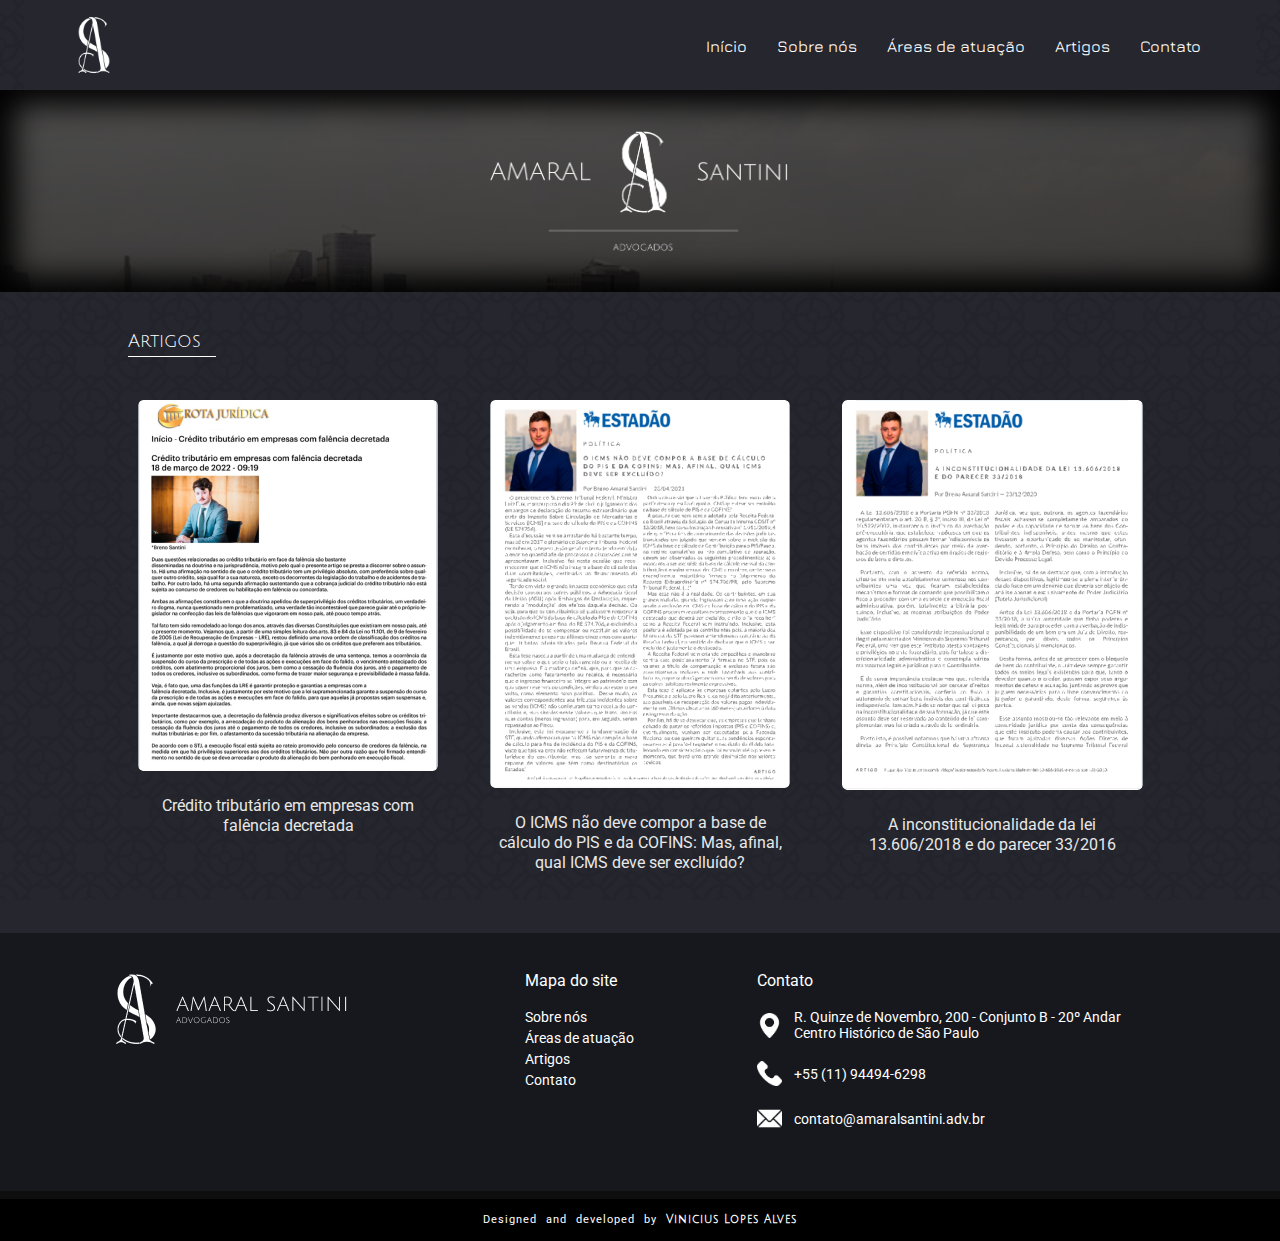
==== pages/artigos.html @ fff8ea06 "internas" ====
<!DOCTYPE html>
<html lang="pt-br">
<head>
    <meta charset="UTF-8">
    <meta http-equiv="X-UA-Compatible" content="IE=edge">
    <meta name="viewport" content="width=device-width, initial-scale=1.0">
    <meta name="author" content="Vinicius Lopes Alves">
    <meta name="keywords" content="direito, justiça, escritório, advocacia são paulo, advogado são paulo, breno amaral santini, amaral santini adv, amaral santini advogados, escritório amaral santini, advogado breno santini">
    <meta name="description" content="O escritório Amaral Santini Advogados foi fundado pelo sócio Breno Amaral Santini para ser um lugar diferente de tudo o que já viu em todos os seus anos de experiência. Aqui visamos um lugar onde a excelência no atendimento aos clientes é a prioridade, onde a ética e a transparência são valores inegociáveis e onde a paixão pelo direito é compartilhada por todos os colaboradores.
    Temos como principal objetivo prestar serviços de consultoria e assessoria jurídica de forma personalizada e eficiente, buscando sempre soluções jurídicas inovadoras e eficazes para os clientes. Com uma equipe especializada e comprometida, o escritório tem como valores a ética, a transparência e a excelência, buscando sempre atender às necessidades de cada cliente de forma única e personalizada. Seja para questões contenciosas ou consultivas, o escritório está preparado para oferecer um atendimento de alta qualidade e buscar soluções estratégicas para os desafios jurídicos apresentados.">
    <meta name="viewport" content="width=device-width, initial-scale=1.0">

    <link rel="apple-touch-icon" sizes="180x180" href="../assets/favicon/apple-touch-icon.png">
    <link rel="icon" type="image/png" sizes="32x32" href="../assets/favicon/favicon-32x32.png">
    <link rel="icon" type="image/png" sizes="16x16" href="../assets/favicon/favicon-16x16.png">
    <link rel="manifest" href="../assets/favicon/site.webmanifest">

    <title>Amaral Santini Advogados</title>

    <link rel="stylesheet" href="../css/reset.css">
    <link rel="stylesheet" href="../css/commom.css">
    <link rel="stylesheet" href="../css/internas.css">


    <link rel="preconnect" href="https://fonts.googleapis.com">
    <link rel="preconnect" href="https://fonts.gstatic.com" crossorigin>
    <link href="https://fonts.googleapis.com/css2?family=Julius+Sans+One&family=Jura:wght@300;500&display=swap&family=Roboto:wght@300&display=swap" rel="stylesheet">
    

</head>
<body>

    <!-- MENU DESKTOP -->
    <nav class="menu-desktop">
        <img src="../assets/logo-branco.png" alt="Amaral Santini Advogados">
        <ul class="menu">
            <li><a href="../index.html">Início</a></li>
            <li><a href="../pages/sobre-nos.html">Sobre nós</a></li>
            <li><span class="areas-de-atuacao">Áreas de atuação</span>
                <ul id="dropdown-menu">
                    <li><a href="../pages/areas-de-atuacao/direito-tributario.html">Direito Tributário</a></li>
                    <li><a href="../pages/areas-de-atuacao/recuperacao-judicial.html">Recuperação Judicial</a></li>
                    <li><a href="../pages/areas-de-atuacao/direito-societario.html">Direito Societário</a></li>
                    <li><a href="../pages/areas-de-atuacao/planejamento-patrimonial-sucessorio.html">Planejamento Patrimonial e Sucessório</a></li>
                    <li><a href="../pages/areas-de-atuacao/direito-civil.html">Direito Civil</a></li>
                    <li><a href="../pages/areas-de-atuacao/direito-trabalhista.html">Direito Trabalhista</a></li>
                </ul>
            </li>
            <li><a href="../pages/artigos.html">Artigos</a></li>
            <li><a href="../pages/contato.html">Contato</a></li> 
        </ul>
    </nav>

    <!-- MENU MOBILE -->
    <nav class="menu-mobile">
        <img src="../assets/logo-branco.png" alt="Amaral Santini Advogados">
        <img src="../assets/hamb-menu.png" alt="Menu" id="menu-toggle">
        <ul class="menu" id="menu-open">
            <li><a href="../index.html">Início</a></li>
            <li><a href="../pages/sobre-nos.html">Sobre nós</a></li>
            <li><span id="open-dropdown-mobile">Áreas de atuação</span>
                <ul id="dropdown-mobile">
                    <li><a href="../pages/areas-de-atuacao/direito-tributario.html">Direito Tributário</a></li>
                    <li><a href="../pages/areas-de-atuacao/recuperacao-judicial.html">Recuperação Judicial</a></li>
                    <li><a href="../pages/areas-de-atuacao/direito-societario.html">Direito Societário</a></li>
                    <li><a href="../pages/areas-de-atuacao/planejamento-patrimonial-sucessorio.html">Planejamento Patrimonial e Sucessório</a></li>
                    <li><a href="../pages/areas-de-atuacao/direito-civil.html">Direito Civil</a></li>
                    <li><a href="../pages/areas-de-atuacao/direito-trabalhista.html">Direito Trabalhista</a></li>
                </ul>
            </li>
            <li><a href="../pages/artigos.html">Artigos</a></li>
            <li><a href="../pages/contato.html">Contato</a></li> 
        </ul>
    </nav>

    <div class="banner">
        <img src="../assets/logo-banner.png" alt="Amaral Santini Advogados">
    </div>

    <div class="container" id="artigos">
        <h1 class="page-title">Artigos</h1>

        <div class="blocos-artigos">
            <a href="https://www.rotajuridica.com.br/artigos/credito-tributario-em-empresas-com-falencia-decretada/" target="_blank">
                <div>
                    <img src="../assets/artigo1.png" alt="Crédito tributário em empresas com falência decretada">
                    <p>Crédito tributário em empresas com falência decretada</p>
                </div>
            </a>
            
            <a href="#" target="_blank">
                <div>
                    <img src="../assets/artigo2.png" alt="O ICMS não deve compor a base de cálculo do PIS e da COFINS: Mas, afinal, qual ICMS deve ser exclluído?">
                    <p>O ICMS não deve compor a base de cálculo do PIS e da COFINS: Mas, afinal, qual ICMS deve ser exclluído?</p>
                </div>
            </a>

            <a href="#" target="_blank">
                <div>
                    <img src="../assets/artigo3.png" alt="A inconstitucionalidade da lei 13.606/2018 e do parecer 33/2016">
                    <p>A inconstitucionalidade da lei 13.606/2018 e do parecer 33/2016</p>
                </div>
            </a>
        </div>
        
    </div>

    <footer>
        <img src="../assets/logo-footer.png" alt="">
        <div class="info">
            <div>
                <h4>Mapa do site</h4>
                <ul>
                    <li><a href="../pages/sobre-nos.html">Sobre nós</a></li>
                    <li><a href="../pages/areas-de-atuacao.html">Áreas de atuação</a></li>
                    <li><a href="../pages/artigos.html">Artigos</a></li>
                    <li><a href="../pages/contato.html">Contato</a></li>
                </ul>
            </div>
            <div>
                <h4>Contato</h4>
                <p><img src="../assets/icons/local.png" alt="Endereço"> <span>R. Quinze de Novembro, 200 - Conjunto B - 20º Andar <br> Centro Histórico de São Paulo</span></p>
                <p><img src="../assets/icons/phone.png" alt="Telefone"> <a href="https://wa.me/5511944946298?text=Ol%C3%A1%2C+obrigado+por+entrar+em+contato+com+o+Escrit%C3%B3rio+de+Advocacia+Amaral+Santini+Advogados.+Estamos+dispon%C3%ADveis+para+atend%C3%AA-lo%28a%29+e+prestar+o+melhor+servi%C3%A7o+jur%C3%ADdico+poss%C3%ADvel.+Por+favor%2C+informe-nos+sobre+a+natureza+do+seu+caso+e+teremos+prazer+em+ajud%C3%A1-lo%28a%29.+Retornaremos+o+mais+breve+poss%C3%ADvel.+Obrigado%21" target="_blank">+55 (11) 94494-6298</a></p>
                <p><img src="../assets/icons/mail.png" alt="E-mail"> <a href="mailto:contato@amaralsantini.adv.br">contato@amaralsantini.adv.br</a></p>
            </div>
        </div>
    </footer>

    <div class="developed">
        <p>Designed and developed by <a href="https://viniciuslopesalves.com.br/" target="_blank">Vinicius Lopes Alves</a></p>
    </div>

    <script src="../lib/jquery/jquery.min.js"></script>
    <script src="../lib/owlCarousel/dist/owl.carousel.min.js"></script>
    <script src="../main.js"></script>
</body>
</html>
---- css/commom.css ----
:root{
    --primary-grey: #25262E;
    --box-shadow: -5px 10px 20px #000;
    --roboto: 'Roboto', sans-serif;
}

body{
    background: var(--primary-grey);
    font-family: 'Jura', sans-serif;
    background-image: url(../assets/textura.png);
    background-attachment: fixed;
    color: #FFFFFF;
}

.container{
    width: 80%;
    max-width: 1200px;
    margin: 0 auto;
}

.page-title{
    font-size: 18px;
    margin-bottom: 40px;
    position: relative;
    width: fit-content;
    font-family: 'Julius Sans One', sans-serif;
    margin-top: 40px;
}
.page-title::after{
    content: '';
    position: absolute;
    top: 130%;
    left: 0;
    width: 120%;
    height: 1px;
    background: #FFF;
}

/* .menu-desktop */
.menu-mobile{
    display: none;
}
.menu-desktop{
    background: var(--primary-grey);
    display: flex;
    justify-content: space-between;
    align-items: center;
    width: 90%;
    padding: 0 40px;
    margin: 0 auto;
    height: 90px;
    max-width: 1200px;
}
.menu-desktop img{
    width: 100%;
    height: auto;
    max-width: 60px;
}

.menu{
    list-style:none;
    float:left;
    height: 99%;
    display: flex;
    justify-content: space-between;
    align-items: center;
    position: relative;
    font-weight: 500;
}
.menu li{
    position:relative;
    float:left;
    height: 99%;
    padding: 0 5px;
}
.menu li a, .areas-de-atuacao{
    color:#FFF;
    text-decoration:none;
    padding: 5px 10px;
    display:block;
    height: 90%;
    display: flex;
    justify-content: center;
    align-items: center;
    cursor: pointer;
}

.menu li a:hover, .areas-de-atuacao:hover{
    background:#0C0C0C;
    color:#fff;
}
.menu #dropdown-menu{
    position:absolute;
    left:-13%;
    background-color: var(--primary-grey);
    z-index: 999;
    top: 100%;
    display:none;
}
.menu li:hover #dropdown-menu, .menu li.over #dropdown-menu{display:block;}
.menu #dropdown-menu li{
    display:block;
    width: 250px;
    text-align: center;
    line-height: 20px;
    padding: 10px 0;
    height: 100%;
}
.menu #dropdown-menu li:hover{
    background:#0C0C0C;
}

@media (max-width: 940px) {
    .menu-desktop{
        font-size: 13px;
    }
}
@media (max-width: 740px) {
    .menu-desktop{
        display: none;
    }
    
    .menu-mobile{
        display: flex;
        padding: 10px 40px;
        justify-content: space-between;
        align-items: center;
        position: relative;
    }
    .menu-mobile img:nth-child(1){
        width: 40px;
        height: fit-content;
    }
    .menu-mobile img:nth-child(2){
        width: 30px;
        height: fit-content;
    }
    .menu-mobile #menu-open{
        flex-direction: column;
        position: absolute;
        top: 60px;
        left: 0;
        width: 100%;
        height: fit-content;
        background: var(--primary-grey);
        z-index: 999;
    }
    .menu-mobile ul li{
        width: 100%;
    }
    .menu-mobile ul li a, .menu-mobile ul li span{
        width: 100%;
        padding: 20px 0;
        display: block;
        text-align: center;
    }
    #dropdown-mobile{
        display: none;
        background: #000000ef;
        display: flex;
        flex-direction: column;
    }
    #dropdown-mobile a{
        width: 100%;
        padding: 10px 0;
        position: inherit;
    }
    #menu-open {
        display: none;
    }
    #menu-open.show {
        display: flex;
    }
    #dropdown-mobile {
        display: none;
    }
    #dropdown-mobile.submenumobileshow {
        display: flex;
    }
}

/* FOOTER */
footer{
    background: #16181E;
    padding: 40px;
    display: flex;
    justify-content: space-around;
    align-items: flex-start;
    font-family: var(--roboto);
}
footer .info{
    display: flex;
    justify-content: space-around;
    align-items: flex-start;
    width: 60%;
}
footer h4{
    font-size: 16px;
}
footer p{
    font-size: 14px;
    line-height: 16px;
    margin: 20px 0;
    display: flex;
    justify-content: flex-start;
    align-items: center;
}
footer a{
    text-decoration: none;
    color: #FFFFFF;
}
footer a:hover{
    color: rgb(179, 179, 179);
}

footer ul{
    margin-top: 20px;
}
footer li{
    font-size: 14px;
    line-height: 16px;
    margin-top: 5px;
}
footer p img{
    display: inline-block;
    max-width: 25px;
    margin-right: 12px;
}

@media (max-width: 940px) {
    footer{
        flex-direction: column;
        justify-content: center;
        align-items: center;
    }
    footer .info{
        align-self: center;
        width: 100%;
        margin-top: 40px;
    }
}
@media (max-width: 640px) {
    footer .info{
        flex-direction: column;
        align-self: center;
        justify-content: center;
        width: 100%;
        margin-top: 40px;
    }

    footer .info div{
        flex-direction: column;
        align-self: center;
        justify-content: center;
        width: 100%;
        margin-top: 40px;
    }

    footer .info div:nth-child(1){
        display: flex;
        flex-direction: row;
        justify-content: space-around;
        align-items: center;
        width: 100%;
        margin-top: 0;
        padding: 0;
    }
    footer ul{
        margin-top: 0;
    }
}


/* developed by */
.developed{
    font-family: var(--roboto);
    background: #000000;
    border-top: 8px solid #0E0E0E;
    padding: 15px;
    font-size: 11px;
    word-spacing: 5px;
    letter-spacing: 1px;
    text-align: center;
}
.developed a{
    color: #FFFFFF;
    text-decoration: none;
    word-spacing: 0;
    font-family: 'Julius Sans One', sans-serif;
    font-weight: bold;
}
.developed a:hover{
    color: #D3A01F;
}
---- css/internas.css ----
.banner{
    height: fit-content;
    padding: 40px 0;
    background: #000000;
    background-image: linear-gradient(to bottom, rgba(0, 0, 0, 0.639), rgba(0, 0, 0, 0.895)), url(../assets/sp-bg.jpg);
    background-size: cover;
    background-repeat: no-repeat;
    background-position: bottom;
    background-attachment: fixed;
    box-shadow: inset 0 0 30px 15px rgb(0, 0, 0);
}
.banner img{
    width: 60%;
    max-width: 300px;
    margin: 0 auto;
    display: block;
}

/* SOBRE NOS */
#sobre-nos .escritorio p{
    margin-top: 20px;
}

#sobre-nos .equipe{
    display: flex;
    flex-direction: column;
    align-items: center;
    font-family: var(--roboto);
    margin: 60px 0;
}
#sobre-nos .equipe .nome{
    font-weight: bold;
    margin-top: 10px;
}
#sobre-nos .equipe .area{
    font-size: 14px;
    margin-top: 5px;
}
#sobre-nos .equipe img{
    width: 40%;
    max-width: 200px;
}
#sobre-nos #open-popup-sobre{
    margin-top: 15px;
    color: #E8E8E8;
    border: 1px solid #E8E8E8;
    text-decoration: none;
    padding: 5px 15px;
    border-radius: 15px;
    width: fit-content;
    font-weight: bold;
    box-shadow: var(--box-shadow);
    cursor: pointer;
    font-size: 14px;
}
#sobre-nos #open-popup-sobre:hover{
    color: #0C0C0C;
    background: #E8E8E8;
    box-shadow: 5px 5px 20px #000;
    transition: .2s;
}
#sobre-nos #popup-sobre{
    font-family: var(--roboto);
    font-weight: bold;
    line-height: 20px;
    position: fixed;
    z-index: 999;
    top: 25%;
    background: #ffffffe6;
    color: #000000;
    width: 60%;
    max-width: 700px;
    max-height: 40%;
    overflow: auto;
    padding: 40px;
    padding-top: 50px;
    border-radius: 15px;
    display: none;
}
#sobre-nos #popup-sobre p {
    margin-top: 10px;
}
#sobre-nos #close-popup{
    position: absolute;
    top: 5%;
    right: 5%;
    cursor: pointer;
    font-weight: bold;
    padding: 5px 10px;
}

/* ARTIGOS */
#artigos a{
    color: #E8E8E8;
    text-decoration: none;
    font-family: var(--roboto);
    line-height: 20px;
    border-radius: 15px;
    padding: 10px;
    padding-bottom: 20px;
}
#artigos a:hover{
    background: #000000;
    transition: .5s;
}
#artigos .blocos-artigos{
    display: flex;
    justify-content: space-between;
    flex-wrap: wrap;
    margin-bottom: 40px;
    text-align: center;
    gap: 20px;
}

#artigos .blocos-artigos div{
    max-width: 300px;
}
#artigos .blocos-artigos img{
    margin-bottom: 20px;
    max-width: 300pc;
}

@media (max-width: 850px) {
    #artigos .blocos-artigos{
        justify-content: center;
        gap: 60px;
    }
}

/* CONTATO */
#contato div a{
    display: flex;
    justify-content: center;
    align-items: center;
    background: #0C0C0C;
    width: 80%;
    max-width: 522px;
    margin: 20px auto;
    padding: 20px 40px;
    color: #FFFFFF;
    text-decoration: none
}

#contato div a:hover{
    background: #0c0c0c87;
    color: #FFFFFF;
    transition: .5s;
}

#contato div a img{
    margin-right: 40px;
}

#contato .local{
    width: 100%;
    max-width: 600px;
    font-family: var(--roboto);
    line-height: 20px;
    font-weight: bold;
    margin: 40px auto;
    text-align: center;
}
#contato iframe{
    margin-bottom: 20px;
    display: block;
    max-width: 100%;
}
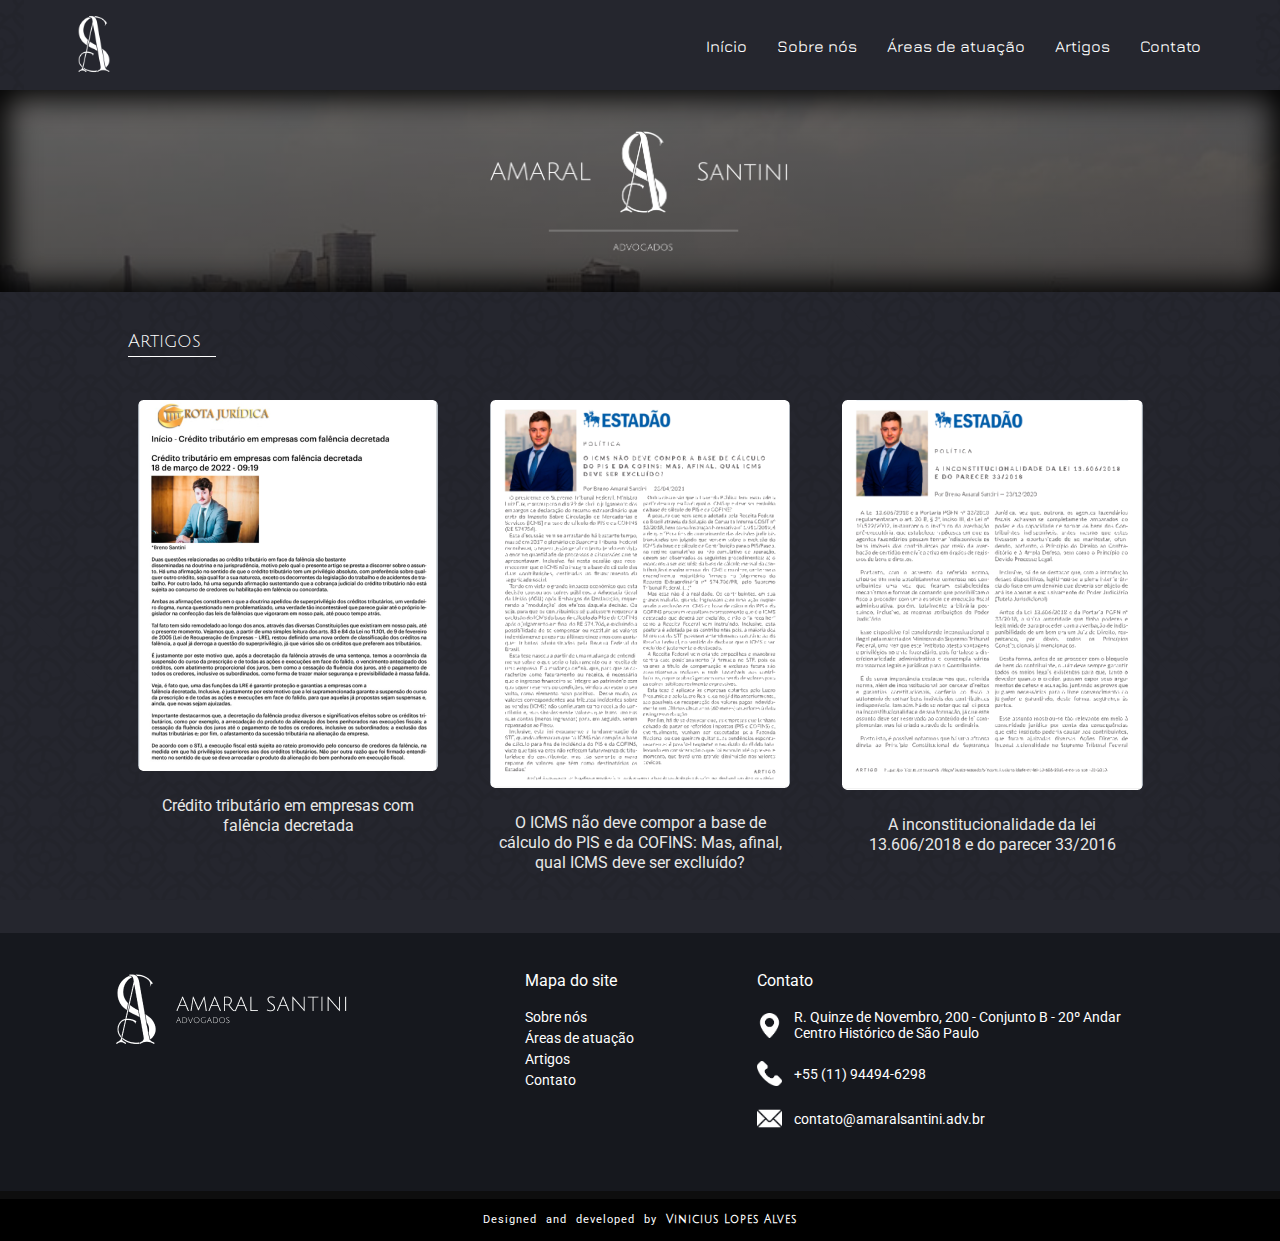
==== commit a4562397: "link na logo" ====
--- a/pages/artigos.html
+++ b/pages/artigos.html
@@ -32,7 +32,9 @@
 
     <!-- MENU DESKTOP -->
     <nav class="menu-desktop">
-        <img src="../assets/logo-branco.png" alt="Amaral Santini Advogados">
+        <a href="../index.html">
+            <img src="../assets/logo-branco.png" alt="Amaral Santini Advogados">
+        </a>
         <ul class="menu">
             <li><a href="../index.html">Início</a></li>
             <li><a href="../pages/sobre-nos.html">Sobre nós</a></li>
@@ -53,7 +55,9 @@
 
     <!-- MENU MOBILE -->
     <nav class="menu-mobile">
-        <img src="../assets/logo-branco.png" alt="Amaral Santini Advogados">
+        <a href="../index.html">
+            <img src="../assets/logo-branco.png" alt="Amaral Santini Advogados">
+        </a>
         <img src="../assets/hamb-menu.png" alt="Menu" id="menu-toggle">
         <ul class="menu" id="menu-open">
             <li><a href="../index.html">Início</a></li>
--- a/css/internas.css
+++ b/css/internas.css
@@ -2,12 +2,12 @@
     height: fit-content;
     padding: 40px 0;
     background: #000000;
-    background-image: linear-gradient(to bottom, rgba(0, 0, 0, 0.639), rgba(0, 0, 0, 0.895)), url(../assets/sp-bg.jpg);
+    background-image: linear-gradient(to bottom, rgba(0, 0, 0, 0.534), rgba(0, 0, 0, 0.895)), url(../assets/sp-bg.jpg);
     background-size: cover;
     background-repeat: no-repeat;
     background-position: bottom;
     background-attachment: fixed;
-    box-shadow: inset 0 0 30px 15px rgb(0, 0, 0);
+    box-shadow: inset 0 0 30px 8px rgb(0, 0, 0);
 }
 .banner img{
     width: 60%;
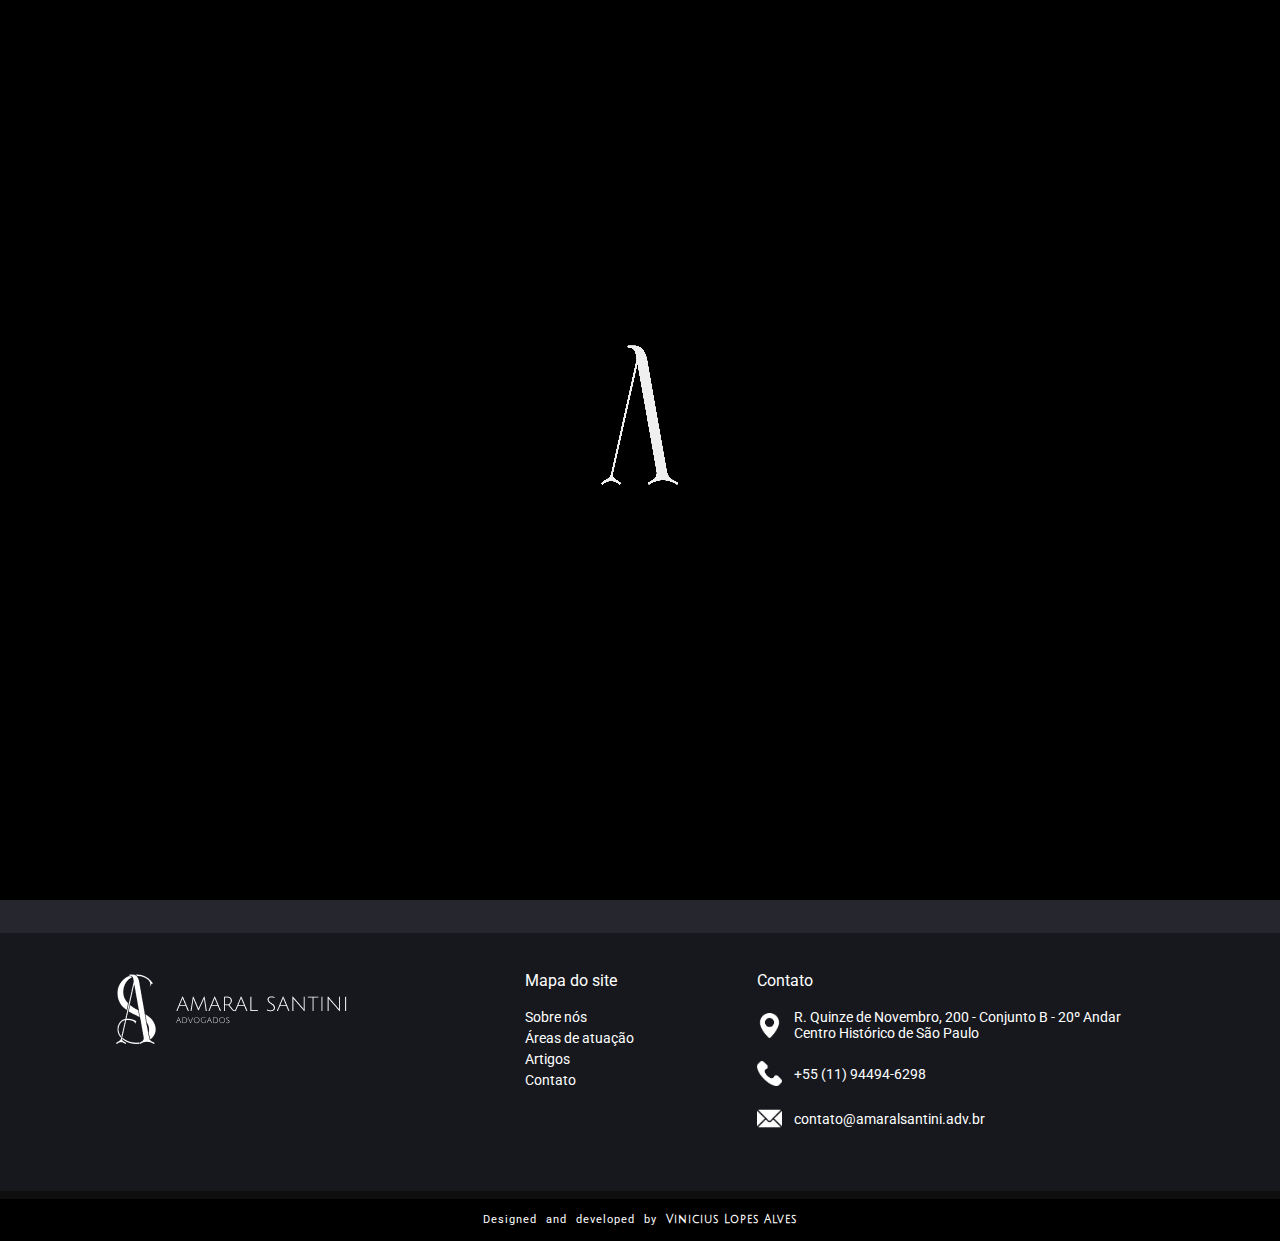
==== commit 306173cb: "pronto" ====
--- a/pages/artigos.html
+++ b/pages/artigos.html
@@ -1,12 +1,15 @@
 <!DOCTYPE html>
 <html lang="pt-br">
+
 <head>
     <meta charset="UTF-8">
     <meta http-equiv="X-UA-Compatible" content="IE=edge">
     <meta name="viewport" content="width=device-width, initial-scale=1.0">
     <meta name="author" content="Vinicius Lopes Alves">
-    <meta name="keywords" content="direito, justiça, escritório, advocacia são paulo, advogado são paulo, breno amaral santini, amaral santini adv, amaral santini advogados, escritório amaral santini, advogado breno santini">
-    <meta name="description" content="O escritório Amaral Santini Advogados foi fundado pelo sócio Breno Amaral Santini para ser um lugar diferente de tudo o que já viu em todos os seus anos de experiência. Aqui visamos um lugar onde a excelência no atendimento aos clientes é a prioridade, onde a ética e a transparência são valores inegociáveis e onde a paixão pelo direito é compartilhada por todos os colaboradores.
+    <meta name="keywords"
+        content="direito, justiça, escritório, advocacia são paulo, advogado são paulo, breno amaral santini, amaral santini adv, amaral santini advogados, escritório amaral santini, advogado breno santini">
+    <meta name="description"
+        content="O escritório Amaral Santini Advogados foi fundado pelo sócio Breno Amaral Santini para ser um lugar diferente de tudo o que já viu em todos os seus anos de experiência. Aqui visamos um lugar onde a excelência no atendimento aos clientes é a prioridade, onde a ética e a transparência são valores inegociáveis e onde a paixão pelo direito é compartilhada por todos os colaboradores.
     Temos como principal objetivo prestar serviços de consultoria e assessoria jurídica de forma personalizada e eficiente, buscando sempre soluções jurídicas inovadoras e eficazes para os clientes. Com uma equipe especializada e comprometida, o escritório tem como valores a ética, a transparência e a excelência, buscando sempre atender às necessidades de cada cliente de forma única e personalizada. Seja para questões contenciosas ou consultivas, o escritório está preparado para oferecer um atendimento de alta qualidade e buscar soluções estratégicas para os desafios jurídicos apresentados.">
     <meta name="viewport" content="width=device-width, initial-scale=1.0">
 
@@ -20,122 +23,150 @@
     <link rel="stylesheet" href="../css/reset.css">
     <link rel="stylesheet" href="../css/commom.css">
     <link rel="stylesheet" href="../css/internas.css">
+    <link rel="stylesheet" href="../css/loading.css">
 
 
     <link rel="preconnect" href="https://fonts.googleapis.com">
     <link rel="preconnect" href="https://fonts.gstatic.com" crossorigin>
-    <link href="https://fonts.googleapis.com/css2?family=Julius+Sans+One&family=Jura:wght@300;500&display=swap&family=Roboto:wght@300&display=swap" rel="stylesheet">
-    
+    <link
+        href="https://fonts.googleapis.com/css2?family=Julius+Sans+One&family=Jura:wght@300;500&display=swap&family=Roboto:wght@300&display=swap"
+        rel="stylesheet">
+
 
 </head>
+
 <body>
 
-    <!-- MENU DESKTOP -->
-    <nav class="menu-desktop">
-        <a href="../index.html">
-            <img src="../assets/logo-branco.png" alt="Amaral Santini Advogados">
-        </a>
-        <ul class="menu">
-            <li><a href="../index.html">Início</a></li>
-            <li><a href="../pages/sobre-nos.html">Sobre nós</a></li>
-            <li><span class="areas-de-atuacao">Áreas de atuação</span>
-                <ul id="dropdown-menu">
-                    <li><a href="../pages/areas-de-atuacao/direito-tributario.html">Direito Tributário</a></li>
-                    <li><a href="../pages/areas-de-atuacao/recuperacao-judicial.html">Recuperação Judicial</a></li>
-                    <li><a href="../pages/areas-de-atuacao/direito-societario.html">Direito Societário</a></li>
-                    <li><a href="../pages/areas-de-atuacao/planejamento-patrimonial-sucessorio.html">Planejamento Patrimonial e Sucessório</a></li>
-                    <li><a href="../pages/areas-de-atuacao/direito-civil.html">Direito Civil</a></li>
-                    <li><a href="../pages/areas-de-atuacao/direito-trabalhista.html">Direito Trabalhista</a></li>
-                </ul>
-            </li>
-            <li><a href="../pages/artigos.html">Artigos</a></li>
-            <li><a href="../pages/contato.html">Contato</a></li> 
-        </ul>
-    </nav>
-
-    <!-- MENU MOBILE -->
-    <nav class="menu-mobile">
-        <a href="../index.html">
-            <img src="../assets/logo-branco.png" alt="Amaral Santini Advogados">
-        </a>
-        <img src="../assets/hamb-menu.png" alt="Menu" id="menu-toggle">
-        <ul class="menu" id="menu-open">
-            <li><a href="../index.html">Início</a></li>
-            <li><a href="../pages/sobre-nos.html">Sobre nós</a></li>
-            <li><span id="open-dropdown-mobile">Áreas de atuação</span>
-                <ul id="dropdown-mobile">
-                    <li><a href="../pages/areas-de-atuacao/direito-tributario.html">Direito Tributário</a></li>
-                    <li><a href="../pages/areas-de-atuacao/recuperacao-judicial.html">Recuperação Judicial</a></li>
-                    <li><a href="../pages/areas-de-atuacao/direito-societario.html">Direito Societário</a></li>
-                    <li><a href="../pages/areas-de-atuacao/planejamento-patrimonial-sucessorio.html">Planejamento Patrimonial e Sucessório</a></li>
-                    <li><a href="../pages/areas-de-atuacao/direito-civil.html">Direito Civil</a></li>
-                    <li><a href="../pages/areas-de-atuacao/direito-trabalhista.html">Direito Trabalhista</a></li>
-                </ul>
-            </li>
-            <li><a href="../pages/artigos.html">Artigos</a></li>
-            <li><a href="../pages/contato.html">Contato</a></li> 
-        </ul>
-    </nav>
-
-    <div class="banner">
-        <img src="../assets/logo-banner.png" alt="Amaral Santini Advogados">
+    <div class="loading">
+        <video autoplay loop muted>
+            <source src="../assets/loading-logo.mp4" type="video/mp4">
+        </video>
+        <div class="loading-text">
+            <p>Carregando...</p>
+            <div class="cover-loading"></div>
+        </div>
     </div>
 
-    <div class="container" id="artigos">
-        <h1 class="page-title">Artigos</h1>
+    <div class="page-content">
+        <!-- MENU DESKTOP -->
+        <nav class="menu-desktop">
+            <a href="../index.html">
+                <img src="../assets/logo-branco.png" alt="Amaral Santini Advogados">
+            </a>
+            <ul class="menu">
+                <li><a href="../index.html">Início</a></li>
+                <li><a href="../pages/sobre-nos.html">Sobre nós</a></li>
+                <li><span class="areas-de-atuacao">Áreas de atuação</span>
+                    <ul id="dropdown-menu">
+                        <li><a href="../pages/areas-de-atuacao/direito-tributario.html">Direito Tributário</a></li>
+                        <li><a href="../pages/areas-de-atuacao/recuperacao-judicial.html">Recuperação Judicial</a></li>
+                        <li><a href="../pages/areas-de-atuacao/direito-societario.html">Direito Societário</a></li>
+                        <li><a href="../pages/areas-de-atuacao/planejamento-patrimonial-sucessorio.html">Planejamento
+                                Patrimonial e Sucessório</a></li>
+                        <li><a href="../pages/areas-de-atuacao/direito-civil.html">Direito Civil</a></li>
+                        <li><a href="../pages/areas-de-atuacao/direito-trabalhista.html">Direito Trabalhista</a></li>
+                    </ul>
+                </li>
+                <li><a href="../pages/artigos.html">Artigos</a></li>
+                <li><a href="../pages/contato.html">Contato</a></li>
+            </ul>
+        </nav>
 
-        <div class="blocos-artigos">
-            <a href="https://www.rotajuridica.com.br/artigos/credito-tributario-em-empresas-com-falencia-decretada/" target="_blank">
+        <!-- MENU MOBILE -->
+        <nav class="menu-mobile">
+            <a href="../index.html">
+                <img src="../assets/logo-branco.png" alt="Amaral Santini Advogados">
+            </a>
+            <img src="../assets/hamb-menu.png" alt="Menu" id="menu-toggle">
+            <ul class="menu" id="menu-open">
+                <li><a href="../index.html">Início</a></li>
+                <li><a href="../pages/sobre-nos.html">Sobre nós</a></li>
+                <li><span id="open-dropdown-mobile">Áreas de atuação</span>
+                    <ul id="dropdown-mobile">
+                        <li><a href="../pages/areas-de-atuacao/direito-tributario.html">Direito Tributário</a></li>
+                        <li><a href="../pages/areas-de-atuacao/recuperacao-judicial.html">Recuperação Judicial</a></li>
+                        <li><a href="../pages/areas-de-atuacao/direito-societario.html">Direito Societário</a></li>
+                        <li><a href="../pages/areas-de-atuacao/planejamento-patrimonial-sucessorio.html">Planejamento
+                                Patrimonial e Sucessório</a></li>
+                        <li><a href="../pages/areas-de-atuacao/direito-civil.html">Direito Civil</a></li>
+                        <li><a href="../pages/areas-de-atuacao/direito-trabalhista.html">Direito Trabalhista</a></li>
+                    </ul>
+                </li>
+                <li><a href="../pages/artigos.html">Artigos</a></li>
+                <li><a href="../pages/contato.html">Contato</a></li>
+            </ul>
+        </nav>
+
+        <div class="banner">
+            <img src="../assets/logo-banner.png" alt="Amaral Santini Advogados">
+        </div>
+
+        <div class="container" id="artigos">
+            <h1 class="page-title">Artigos</h1>
+
+            <div class="blocos-artigos">
+                <a href="https://www.rotajuridica.com.br/artigos/credito-tributario-em-empresas-com-falencia-decretada/"
+                    target="_blank">
+                    <div>
+                        <img src="../assets/artigo1.png" alt="Crédito tributário em empresas com falência decretada">
+                        <p>Crédito tributário em empresas com falência decretada</p>
+                    </div>
+                </a>
+
+                <a href="#" target="_blank">
+                    <div>
+                        <img src="../assets/artigo2.png"
+                            alt="O ICMS não deve compor a base de cálculo do PIS e da COFINS: Mas, afinal, qual ICMS deve ser exclluído?">
+                        <p>O ICMS não deve compor a base de cálculo do PIS e da COFINS: Mas, afinal, qual ICMS deve ser
+                            exclluído?</p>
+                    </div>
+                </a>
+
+                <a href="#" target="_blank">
+                    <div>
+                        <img src="../assets/artigo3.png"
+                            alt="A inconstitucionalidade da lei 13.606/2018 e do parecer 33/2016">
+                        <p>A inconstitucionalidade da lei 13.606/2018 e do parecer 33/2016</p>
+                    </div>
+                </a>
+            </div>
+
+        </div>
+
+        <footer>
+            <img src="../assets/logo-footer.png" alt="">
+            <div class="info">
                 <div>
-                    <img src="../assets/artigo1.png" alt="Crédito tributário em empresas com falência decretada">
-                    <p>Crédito tributário em empresas com falência decretada</p>
+                    <h4>Mapa do site</h4>
+                    <ul>
+                        <li><a href="../pages/sobre-nos.html">Sobre nós</a></li>
+                        <li><a href="../pages/areas-de-atuacao.html">Áreas de atuação</a></li>
+                        <li><a href="../pages/artigos.html">Artigos</a></li>
+                        <li><a href="../pages/contato.html">Contato</a></li>
+                    </ul>
                 </div>
-            </a>
-            
-            <a href="#" target="_blank">
                 <div>
-                    <img src="../assets/artigo2.png" alt="O ICMS não deve compor a base de cálculo do PIS e da COFINS: Mas, afinal, qual ICMS deve ser exclluído?">
-                    <p>O ICMS não deve compor a base de cálculo do PIS e da COFINS: Mas, afinal, qual ICMS deve ser exclluído?</p>
+                    <h4>Contato</h4>
+                    <p><img src="../assets/icons/local.png" alt="Endereço"> <span>R. Quinze de Novembro, 200 - Conjunto
+                            B - 20º Andar <br> Centro Histórico de São Paulo</span></p>
+                    <p><img src="../assets/icons/phone.png" alt="Telefone"> <a
+                            href="https://wa.me/5511944946298?text=Ol%C3%A1%2C+obrigado+por+entrar+em+contato+com+o+Escrit%C3%B3rio+de+Advocacia+Amaral+Santini+Advogados.+Estamos+dispon%C3%ADveis+para+atend%C3%AA-lo%28a%29+e+prestar+o+melhor+servi%C3%A7o+jur%C3%ADdico+poss%C3%ADvel.+Por+favor%2C+informe-nos+sobre+a+natureza+do+seu+caso+e+teremos+prazer+em+ajud%C3%A1-lo%28a%29.+Retornaremos+o+mais+breve+poss%C3%ADvel.+Obrigado%21"
+                            target="_blank">+55 (11) 94494-6298</a></p>
+                    <p><img src="../assets/icons/mail.png" alt="E-mail"> <a
+                            href="mailto:contato@amaralsantini.adv.br">contato@amaralsantini.adv.br</a></p>
                 </div>
-            </a>
+            </div>
+        </footer>
 
-            <a href="#" target="_blank">
-                <div>
-                    <img src="../assets/artigo3.png" alt="A inconstitucionalidade da lei 13.606/2018 e do parecer 33/2016">
-                    <p>A inconstitucionalidade da lei 13.606/2018 e do parecer 33/2016</p>
-                </div>
-            </a>
+        <div class="developed">
+            <p>Designed and developed by <a href="https://viniciuslopesalves.com.br/" target="_blank">Vinicius Lopes
+                    Alves</a></p>
         </div>
-        
-    </div>
-
-    <footer>
-        <img src="../assets/logo-footer.png" alt="">
-        <div class="info">
-            <div>
-                <h4>Mapa do site</h4>
-                <ul>
-                    <li><a href="../pages/sobre-nos.html">Sobre nós</a></li>
-                    <li><a href="../pages/areas-de-atuacao.html">Áreas de atuação</a></li>
-                    <li><a href="../pages/artigos.html">Artigos</a></li>
-                    <li><a href="../pages/contato.html">Contato</a></li>
-                </ul>
-            </div>
-            <div>
-                <h4>Contato</h4>
-                <p><img src="../assets/icons/local.png" alt="Endereço"> <span>R. Quinze de Novembro, 200 - Conjunto B - 20º Andar <br> Centro Histórico de São Paulo</span></p>
-                <p><img src="../assets/icons/phone.png" alt="Telefone"> <a href="https://wa.me/5511944946298?text=Ol%C3%A1%2C+obrigado+por+entrar+em+contato+com+o+Escrit%C3%B3rio+de+Advocacia+Amaral+Santini+Advogados.+Estamos+dispon%C3%ADveis+para+atend%C3%AA-lo%28a%29+e+prestar+o+melhor+servi%C3%A7o+jur%C3%ADdico+poss%C3%ADvel.+Por+favor%2C+informe-nos+sobre+a+natureza+do+seu+caso+e+teremos+prazer+em+ajud%C3%A1-lo%28a%29.+Retornaremos+o+mais+breve+poss%C3%ADvel.+Obrigado%21" target="_blank">+55 (11) 94494-6298</a></p>
-                <p><img src="../assets/icons/mail.png" alt="E-mail"> <a href="mailto:contato@amaralsantini.adv.br">contato@amaralsantini.adv.br</a></p>
-            </div>
-        </div>
-    </footer>
-
-    <div class="developed">
-        <p>Designed and developed by <a href="https://viniciuslopesalves.com.br/" target="_blank">Vinicius Lopes Alves</a></p>
     </div>
 
     <script src="../lib/jquery/jquery.min.js"></script>
     <script src="../lib/owlCarousel/dist/owl.carousel.min.js"></script>
     <script src="../main.js"></script>
 </body>
-</html>
+
+</html>--- a/css/internas.css
+++ b/css/internas.css
@@ -1,13 +1,17 @@
 .banner{
     height: fit-content;
     padding: 40px 0;
-    background: #000000;
     background-image: linear-gradient(to bottom, rgba(0, 0, 0, 0.534), rgba(0, 0, 0, 0.895)), url(../assets/sp-bg.jpg);
     background-size: cover;
     background-repeat: no-repeat;
     background-position: bottom;
     background-attachment: fixed;
     box-shadow: inset 0 0 30px 8px rgb(0, 0, 0);
+}
+@media (max-width: 750px) {
+    .banner{
+        background-attachment: local;
+    }
 }
 .banner img{
     width: 60%;
--- a/css/loading.css
+++ b/css/loading.css
@@ -0,0 +1,43 @@
+/* LOADING */
+.loading{
+    position: fixed;
+    top: 0;
+    left: 0;
+    width: 100%;
+    height: 100%;
+    background-color: #000000;
+    z-index: 9999;
+    display: flex;
+    flex-direction: column;
+    justify-content: center;
+    align-items: center;
+}
+.loading video{
+    width: 100%;
+    max-width: 150px;
+}
+.loading p{
+    color: #FFFFFF;
+    font-family: 'Jura', sans-serif;
+    font-size: 20px;
+    margin-top: 50px;
+}
+.loading .loading-text{
+    position: relative;
+}
+.loading .cover-loading{
+    position: absolute;
+    top: 0;
+    background-color: #000000;
+    width: 110%;
+    height: 110%;
+    animation: carregandoappear 4s infinite;
+}
+
+@keyframes carregandoappear{
+    0%{  }
+    25%{ transform: translateX(100%); }
+    50%{ opacity: 0; }
+    75%{ transform: translateX(-10%); opacity: 0; }
+    100%{ transform: translateX(0); opacity: 1; }
+}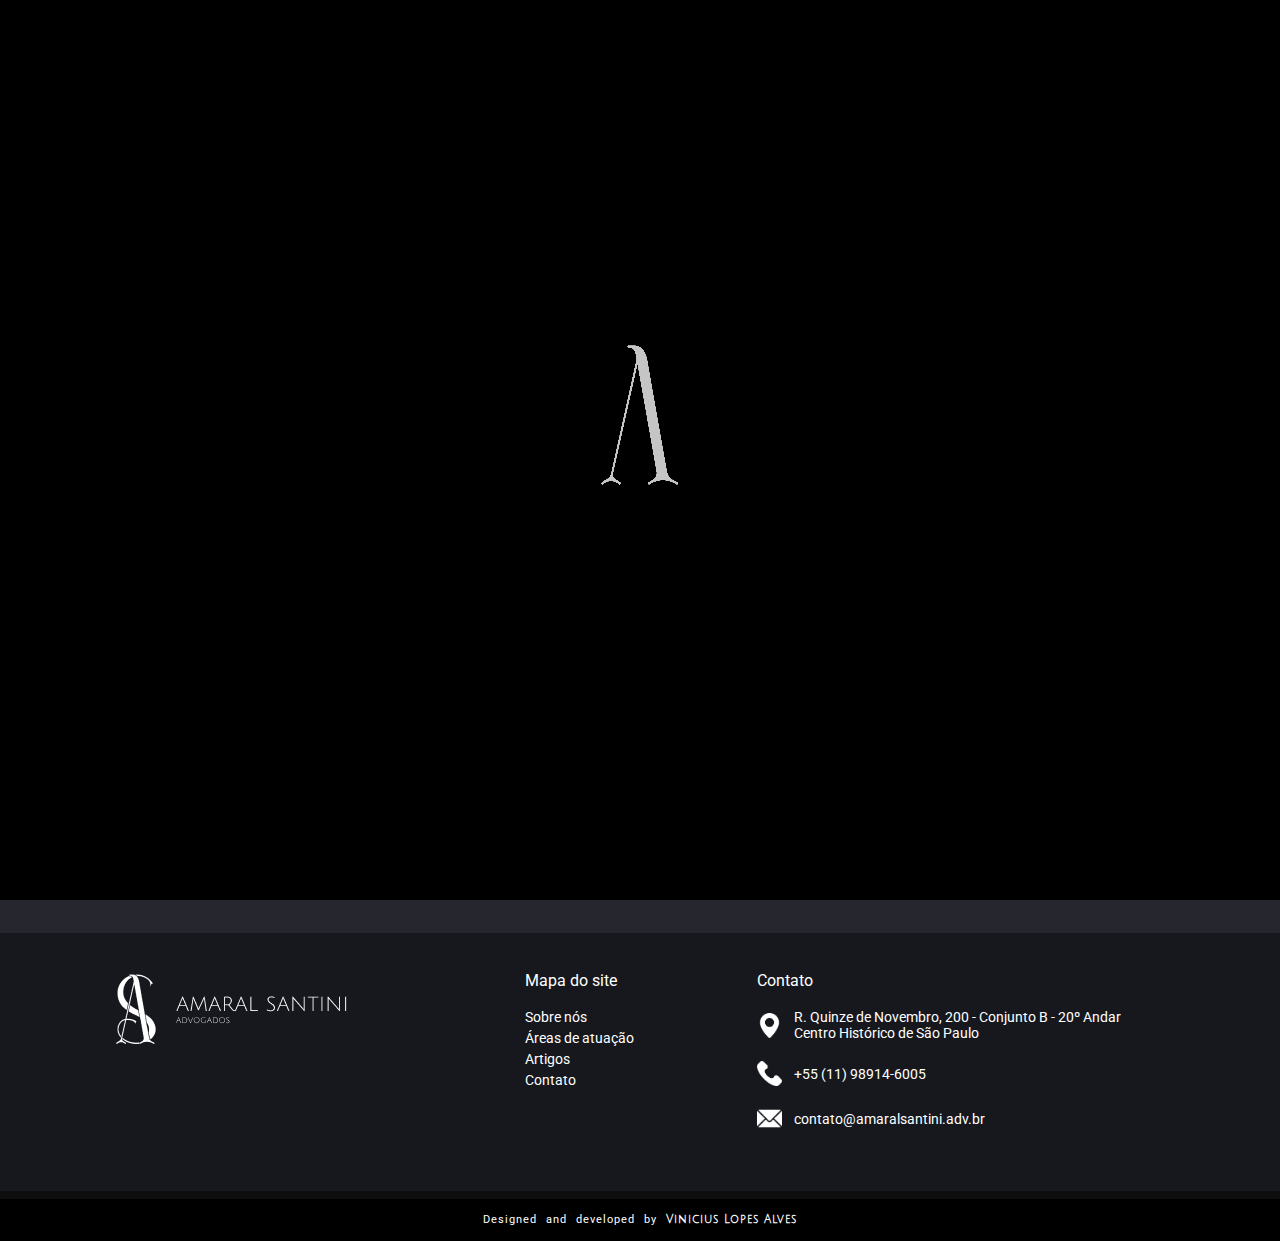
==== commit c9e49294: "numero de tel" ====
--- a/pages/artigos.html
+++ b/pages/artigos.html
@@ -105,7 +105,7 @@
             <h1 class="page-title">Artigos</h1>
 
             <div class="blocos-artigos">
-                <a href="https://www.rotajuridica.com.br/artigos/credito-tributario-em-empresas-com-falencia-decretada/"
+                <a href="https://www.conjur.com.br/2022-mar-22/beno-santini-credito-tributarios-empresas-falidas"
                     target="_blank">
                     <div>
                         <img src="../assets/artigo1.png" alt="Crédito tributário em empresas com falência decretada">
@@ -113,7 +113,7 @@
                     </div>
                 </a>
 
-                <a href="#" target="_blank">
+                <a href="https://www.estadao.com.br/politica/blog-do-fausto-macedo/exclusao-do-icms-da-base-de-calculo-do-irpj-e-da-csll/" target="_blank">
                     <div>
                         <img src="../assets/artigo2.png"
                             alt="O ICMS não deve compor a base de cálculo do PIS e da COFINS: Mas, afinal, qual ICMS deve ser exclluído?">
@@ -122,7 +122,7 @@
                     </div>
                 </a>
 
-                <a href="#" target="_blank">
+                <a href="https://www.conjur.com.br/2020-dez-25/breno-santini-inconstitucionalidade-lei-13606-parecer-33" target="_blank">
                     <div>
                         <img src="../assets/artigo3.png"
                             alt="A inconstitucionalidade da lei 13.606/2018 e do parecer 33/2016">
@@ -151,7 +151,7 @@
                             B - 20º Andar <br> Centro Histórico de São Paulo</span></p>
                     <p><img src="../assets/icons/phone.png" alt="Telefone"> <a
                             href="https://wa.me/5511944946298?text=Ol%C3%A1%2C+obrigado+por+entrar+em+contato+com+o+Escrit%C3%B3rio+de+Advocacia+Amaral+Santini+Advogados.+Estamos+dispon%C3%ADveis+para+atend%C3%AA-lo%28a%29+e+prestar+o+melhor+servi%C3%A7o+jur%C3%ADdico+poss%C3%ADvel.+Por+favor%2C+informe-nos+sobre+a+natureza+do+seu+caso+e+teremos+prazer+em+ajud%C3%A1-lo%28a%29.+Retornaremos+o+mais+breve+poss%C3%ADvel.+Obrigado%21"
-                            target="_blank">+55 (11) 94494-6298</a></p>
+                            target="_blank">+55 (11) 98914-6005</a></p>
                     <p><img src="../assets/icons/mail.png" alt="E-mail"> <a
                             href="mailto:contato@amaralsantini.adv.br">contato@amaralsantini.adv.br</a></p>
                 </div>
--- a/css/commom.css
+++ b/css/commom.css
@@ -22,6 +22,8 @@
     font-size: 18px;
     margin-bottom: 40px;
     position: relative;
+    width: -webkit-fit-content;
+    width: -moz-fit-content;
     width: fit-content;
     font-family: 'Julius Sans One', sans-serif;
     margin-top: 40px;
@@ -53,7 +55,9 @@
 }
 .menu-desktop img{
     width: 100%;
-    height: auto;
+    height: -webkit-fit-content;
+    height: -moz-fit-content;
+    height: fit-content;
     max-width: 60px;
 }
 
@@ -71,7 +75,6 @@
     position:relative;
     float:left;
     height: 99%;
-    padding: 0 5px;
 }
 .menu li a, .areas-de-atuacao{
     color:#FFF;
@@ -129,11 +132,11 @@
     }
     .menu-mobile img:nth-child(1){
         width: 40px;
-        height: fit-content;
+        max-height: 40px;
     }
     .menu-mobile img:nth-child(2){
         width: 30px;
-        height: fit-content;
+        max-height: 25px;
     }
     .menu-mobile #menu-open{
         flex-direction: column;
@@ -141,7 +144,7 @@
         top: 60px;
         left: 0;
         width: 100%;
-        height: fit-content;
+        height: auto;
         background: var(--primary-grey);
         z-index: 999;
     }
@@ -291,4 +294,11 @@
 }
 .developed a:hover{
     color: #D3A01F;
+}
+
+@media (max-width: 640px) {
+    .developed{
+        padding: 8px;
+        font-size: 7px;
+    }
 }--- a/css/internas.css
+++ b/css/internas.css
@@ -1,4 +1,6 @@
 .banner{
+    height: -webkit-fit-content;
+    height: -moz-fit-content;
     height: fit-content;
     padding: 40px 0;
     background-image: linear-gradient(to bottom, rgba(0, 0, 0, 0.534), rgba(0, 0, 0, 0.895)), url(../assets/sp-bg.jpg);
@@ -51,6 +53,8 @@
     text-decoration: none;
     padding: 5px 15px;
     border-radius: 15px;
+    width: -webkit-fit-content;
+    width: -moz-fit-content;
     width: fit-content;
     font-weight: bold;
     box-shadow: var(--box-shadow);
@@ -140,9 +144,9 @@
     width: 80%;
     max-width: 522px;
     margin: 20px auto;
-    padding: 20px 40px;
+    padding: 20px 10%;
     color: #FFFFFF;
-    text-decoration: none
+    text-decoration: none;
 }
 
 #contato div a:hover{
@@ -153,6 +157,7 @@
 
 #contato div a img{
     margin-right: 40px;
+    max-width: 10%;
 }
 
 #contato .local{
@@ -168,4 +173,17 @@
     margin-bottom: 20px;
     display: block;
     max-width: 100%;
+}
+
+@media (max-width: 500px) {
+    #contato div{
+        max-width: 80%;
+        margin: 0 auto;
+    }
+    #contato div a, #contato .local{
+        font-size: 12px;
+    }
+    #contato div a img{
+        margin-right: 10px;
+    }
 }--- a/css/loading.css
+++ b/css/loading.css
@@ -31,7 +31,16 @@
     background-color: #000000;
     width: 110%;
     height: 110%;
-    animation: carregandoappear 4s infinite;
+    -webkit-animation: carregandoappear 4s infinite;
+            animation: carregandoappear 4s infinite;
+}
+
+@-webkit-keyframes carregandoappear{
+    0%{  }
+    25%{ transform: translateX(100%); }
+    50%{ opacity: 0; }
+    75%{ transform: translateX(-10%); opacity: 0; }
+    100%{ transform: translateX(0); opacity: 1; }
 }
 
 @keyframes carregandoappear{
